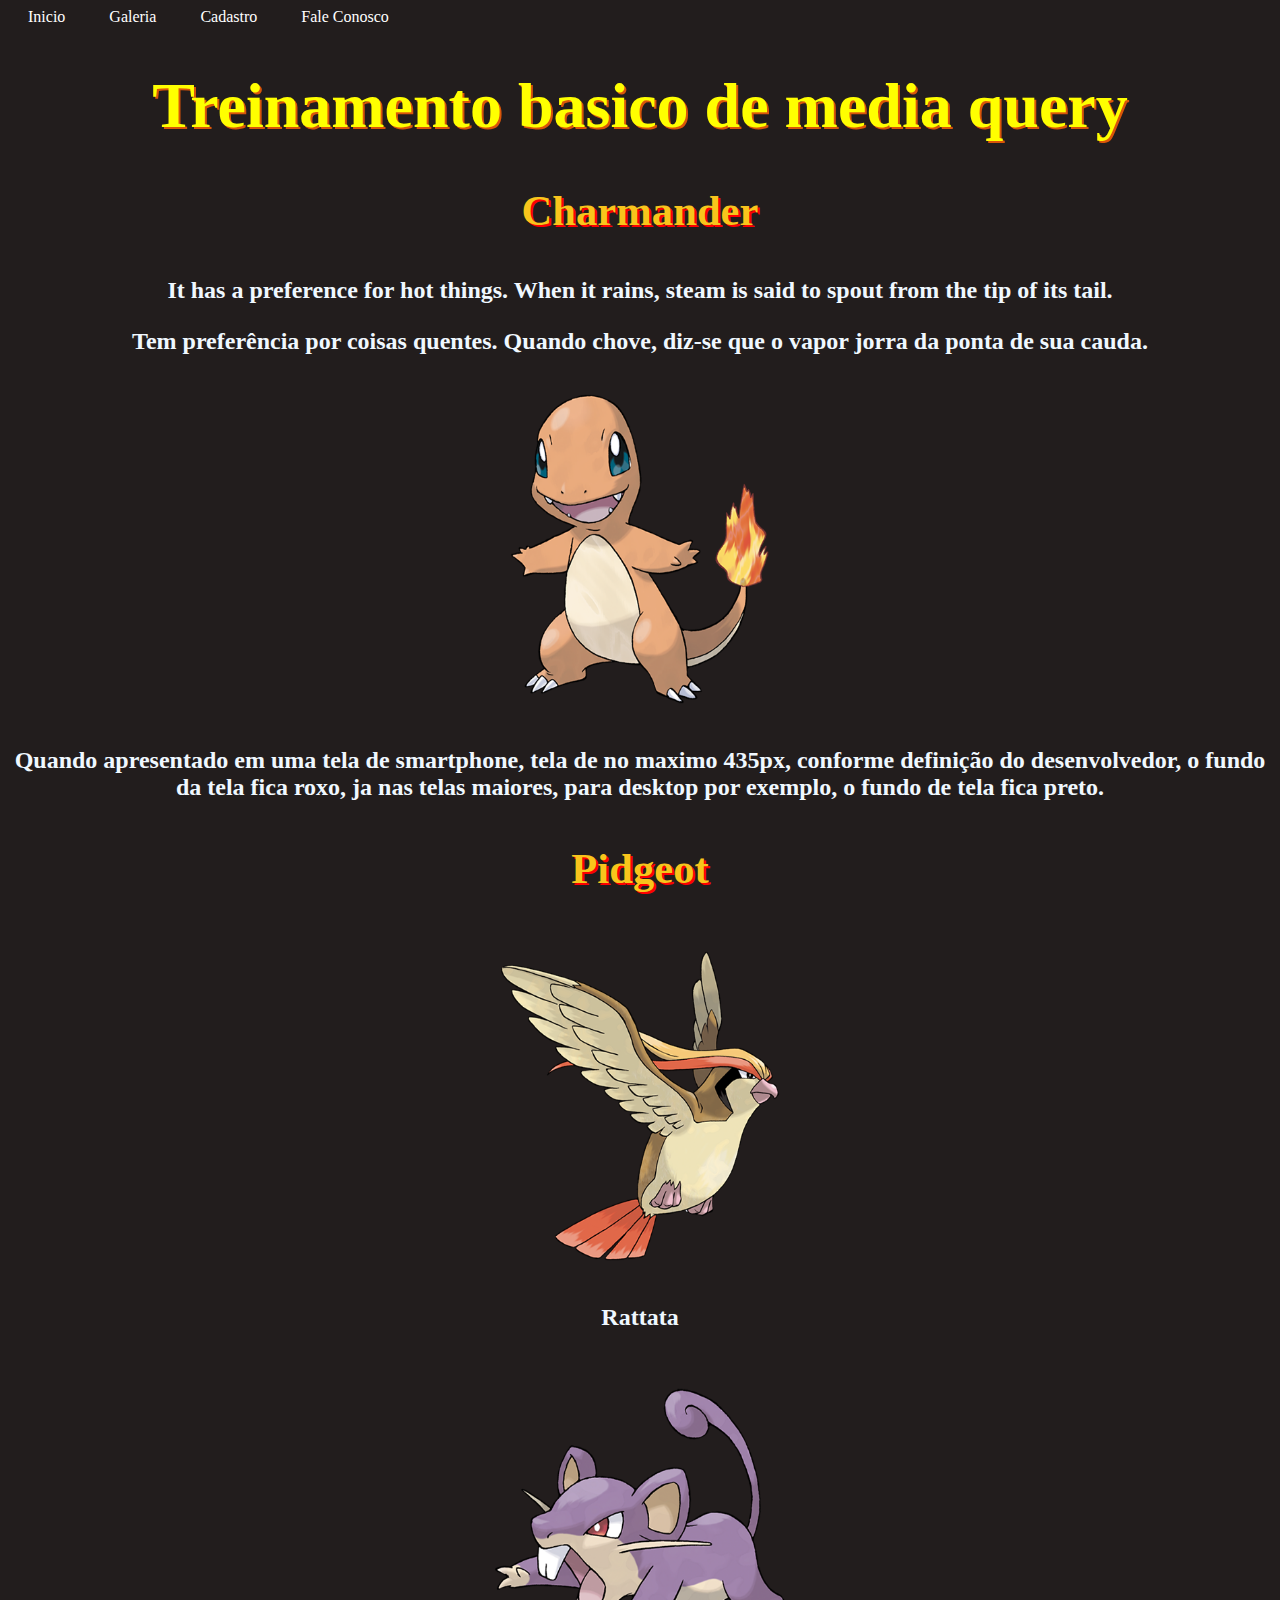
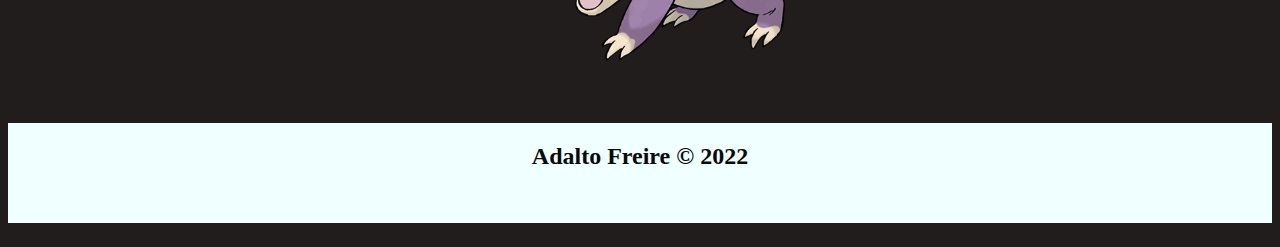
==== testando.html @ 739008d7 "Add files via upload" ====
<!DOCTYPE html>
<html lang="pt-br">
<head>
    <meta charset="UTF-8">
    <meta http-equiv="X-UA-Compatible" content="IE=edge">
    <meta name="viewport" content="width=device-width, initial-scale=1.0">
    <title>Media Query :-)</title>
    <link rel="stylesheet" href="testando.css">
</head>
<body>

    <nav>
        <a href="">Inicio</a>
        <a href="">Galeria</a>
        <a href="">Cadastro</a>
        <a href="">Fale Conosco</a>
    </nav>

    <h1>Treinamento basico de media query  </h1>

    <p class="p0">
        Charmander
    </p>
    
    <p>
       It has a preference for hot things. When it rains, steam is said to spout from the tip of its tail.
    </p>  

    <p>
       Tem preferência por coisas quentes. Quando chove, diz-se que o vapor jorra da ponta de sua cauda.
    </p>

    <div class="imgCharmander">
        <img src="imagens/charmander.png" alt="" width="320px" height="340px">
    </div>

    <p>
        Quando apresentado em uma tela de smartphone, tela de no maximo 435px, conforme definição do desenvolvedor, o fundo da tela fica roxo, ja nas telas maiores, para desktop por exemplo,
        o fundo de tela fica preto.

    </p>

    <p class="p1">
        Pidgeot
    </p>

    <div class="imgPidgeot">
        <img src="imagens/pidgeot.png" alt="" width="320px" height="340px" >
    </div>

    <p>
        Rattata 
    </p>

    <div class="imgRattata">
        <img src="imagens/rattata.png" alt="" width="320px" height="340px">
    </div>

 <footer>
     <p>Adalto Freire &copy; 2022</p>
 </footer>   

   
</body>
</html>
---- testando.css ----
body{
    background-color: rgb(34, 29, 29)                                                                         ;
}

nav > a{
    text-decoration: none;
    color: white;
    padding: 20px;
}

nav > a:hover{
    color: red;
}

h1{
    font-size: 48pt;
    color: yellow;
    text-align: center;
    text-shadow: 2px 2px rgb(218, 85, 9);
}

p{
    color: aliceblue;
    font-weight: bold;
    font-size: 18pt;
    text-align:center;

}
.imgCharmander{
    text-align: center;
}

.p0{
    font-size: 32pt;
    color: rgb(248, 197, 28);
    font-weight: bold;
    text-shadow: 2px 2px red;
}


.imgPidgeot{
    text-align: center;
    margin: auto;
   
}

.p1{
    font-size: 32pt;
    color: rgb(248, 197, 28);
    font-weight: bold;
    text-shadow: 2px 2px red;   
}


.imgRattata{
    text-align: center;
    margin: auto;
   
}

footer > p{
    background-color: azure;
    color: rgb(10, 10, 10);
    height: 60px;
    padding: 20px;
}



@media only screen and (max-width: 435px){
    body{
        background-color: blueviolet;
    }

    
nav > a{
    text-decoration: none;
    color: white;
    padding: 20px;
}


nav > a:hover{
    color: red;
}

    h1{
        font-size: 30pt;
        color: yellow;
        text-align: center;
    }

    p{
        color: aliceblue;
        font-weight: bold;
        font-size: 12pt;
        text-align:center;
    
    }

    .imgCharmander{
        text-align: center;
        margin: auto;
       
    }

    .p0{
        font-size: 32pt;
        color: rgb(248, 197, 28);
        font-weight: bold;
        text-shadow: 2px 2px red;
    }


    .imgPidgeot{
        text-align: center;
        margin: auto;
       
    }

    .p1{
        font-size: 32pt;
        color: rgb(248, 197, 28);
        font-weight: bold;
        text-shadow: 2px 2px red;   
    }

    .imgRattata{
        text-align: center;
        margin: auto;
       
    }
    
    
    
}
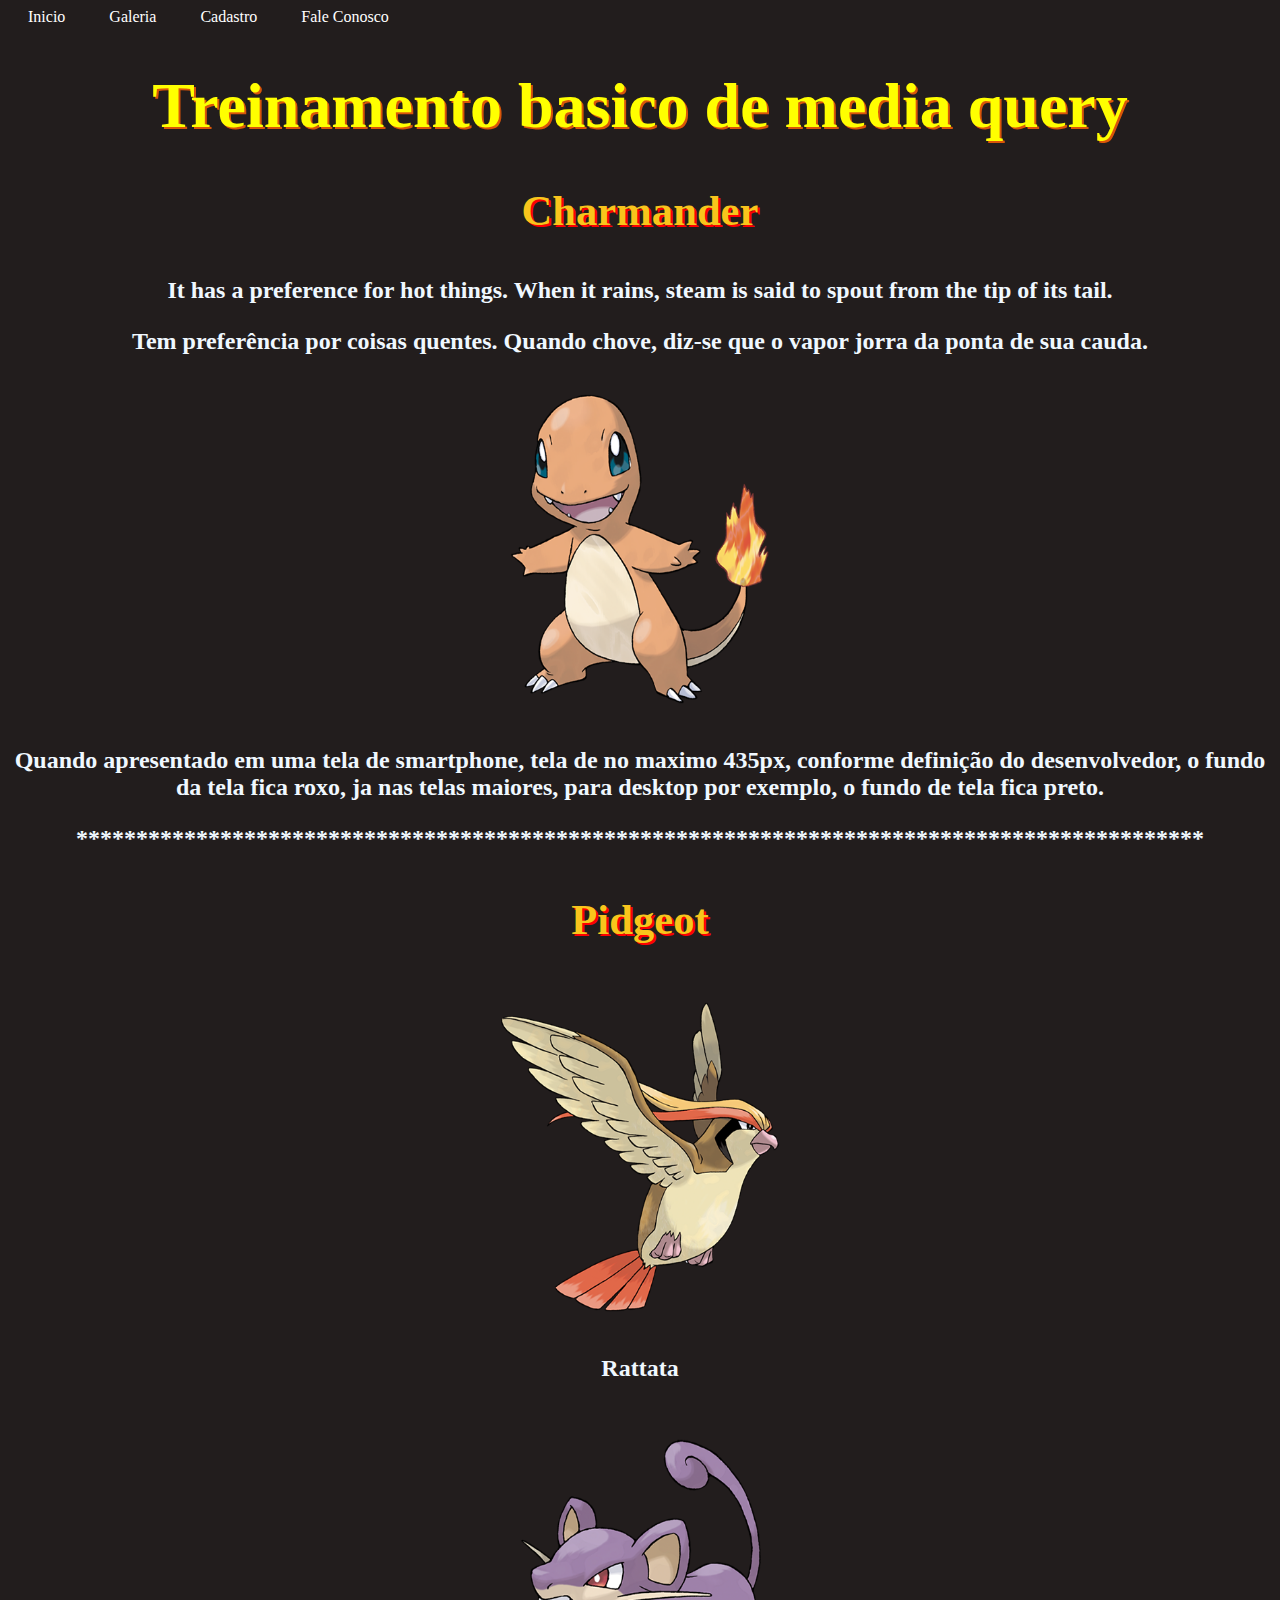
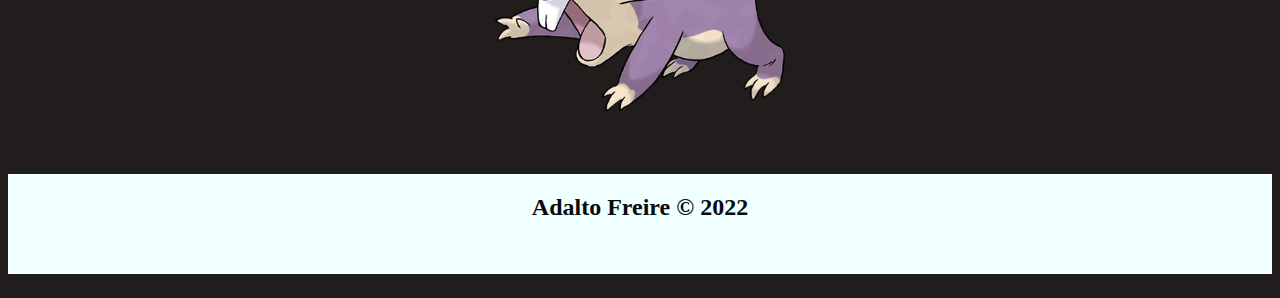
==== commit d1307b59: "Add files via upload" ====
--- a/testando.html
+++ b/testando.html
@@ -40,6 +40,8 @@
 
     </p>
 
+    <p>**********************************************************************************************</p>
+
     <p class="p1">
         Pidgeot
     </p>
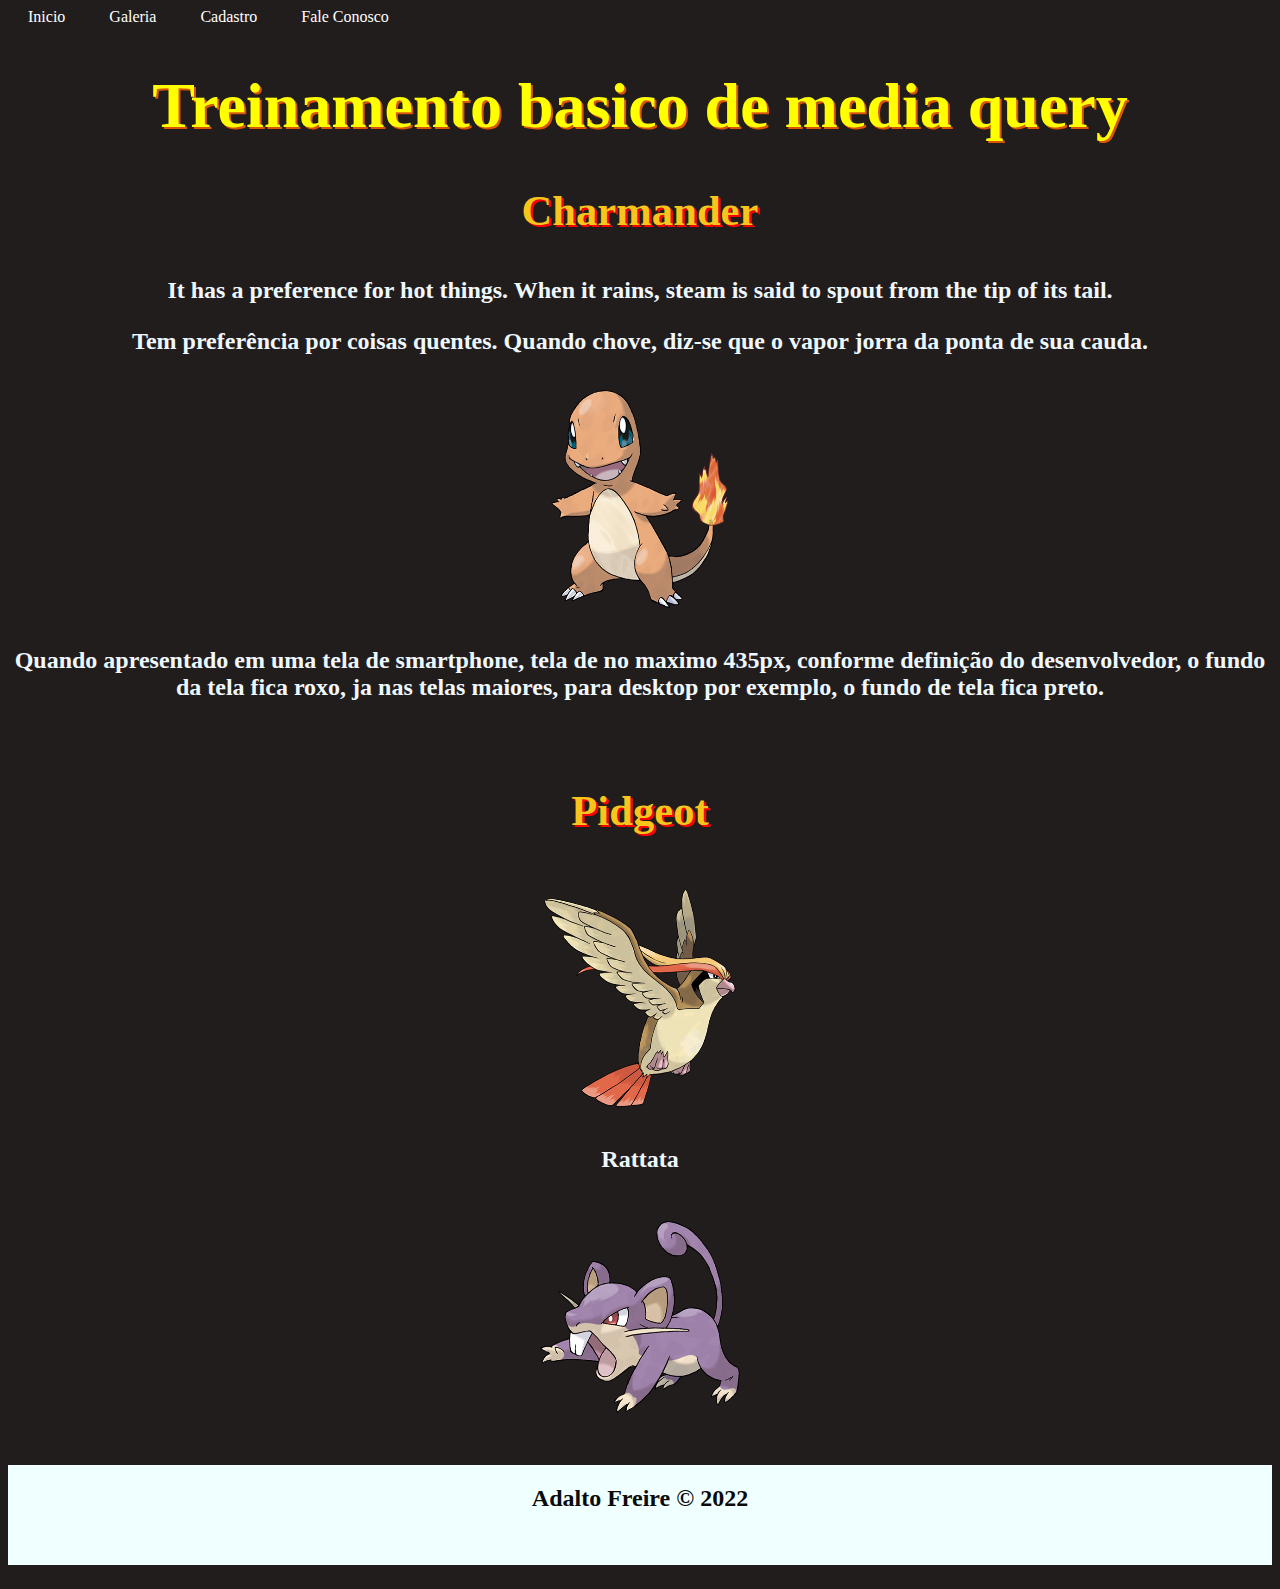
==== commit ae2389d0: "Add files via upload" ====
--- a/testando.html
+++ b/testando.html
@@ -31,7 +31,7 @@
     </p>
 
     <div class="imgCharmander">
-        <img src="imagens/charmander.png" alt="" width="320px" height="340px">
+        <img src="imagens/charmander.png" alt="" width="220pxx" height="240px">
     </div>
 
     <p>
@@ -40,14 +40,14 @@
 
     </p>
 
-    <p>**********************************************************************************************</p>
+    <br>
 
     <p class="p1">
         Pidgeot
     </p>
 
     <div class="imgPidgeot">
-        <img src="imagens/pidgeot.png" alt="" width="320px" height="340px" >
+        <img src="imagens/pidgeot.png" alt="" width="220px" height="240px" >
     </div>
 
     <p>
@@ -55,7 +55,7 @@
     </p>
 
     <div class="imgRattata">
-        <img src="imagens/rattata.png" alt="" width="320px" height="340px">
+        <img src="imagens/rattata.png" alt="" width="220px" height="240px">
     </div>
 
  <footer>
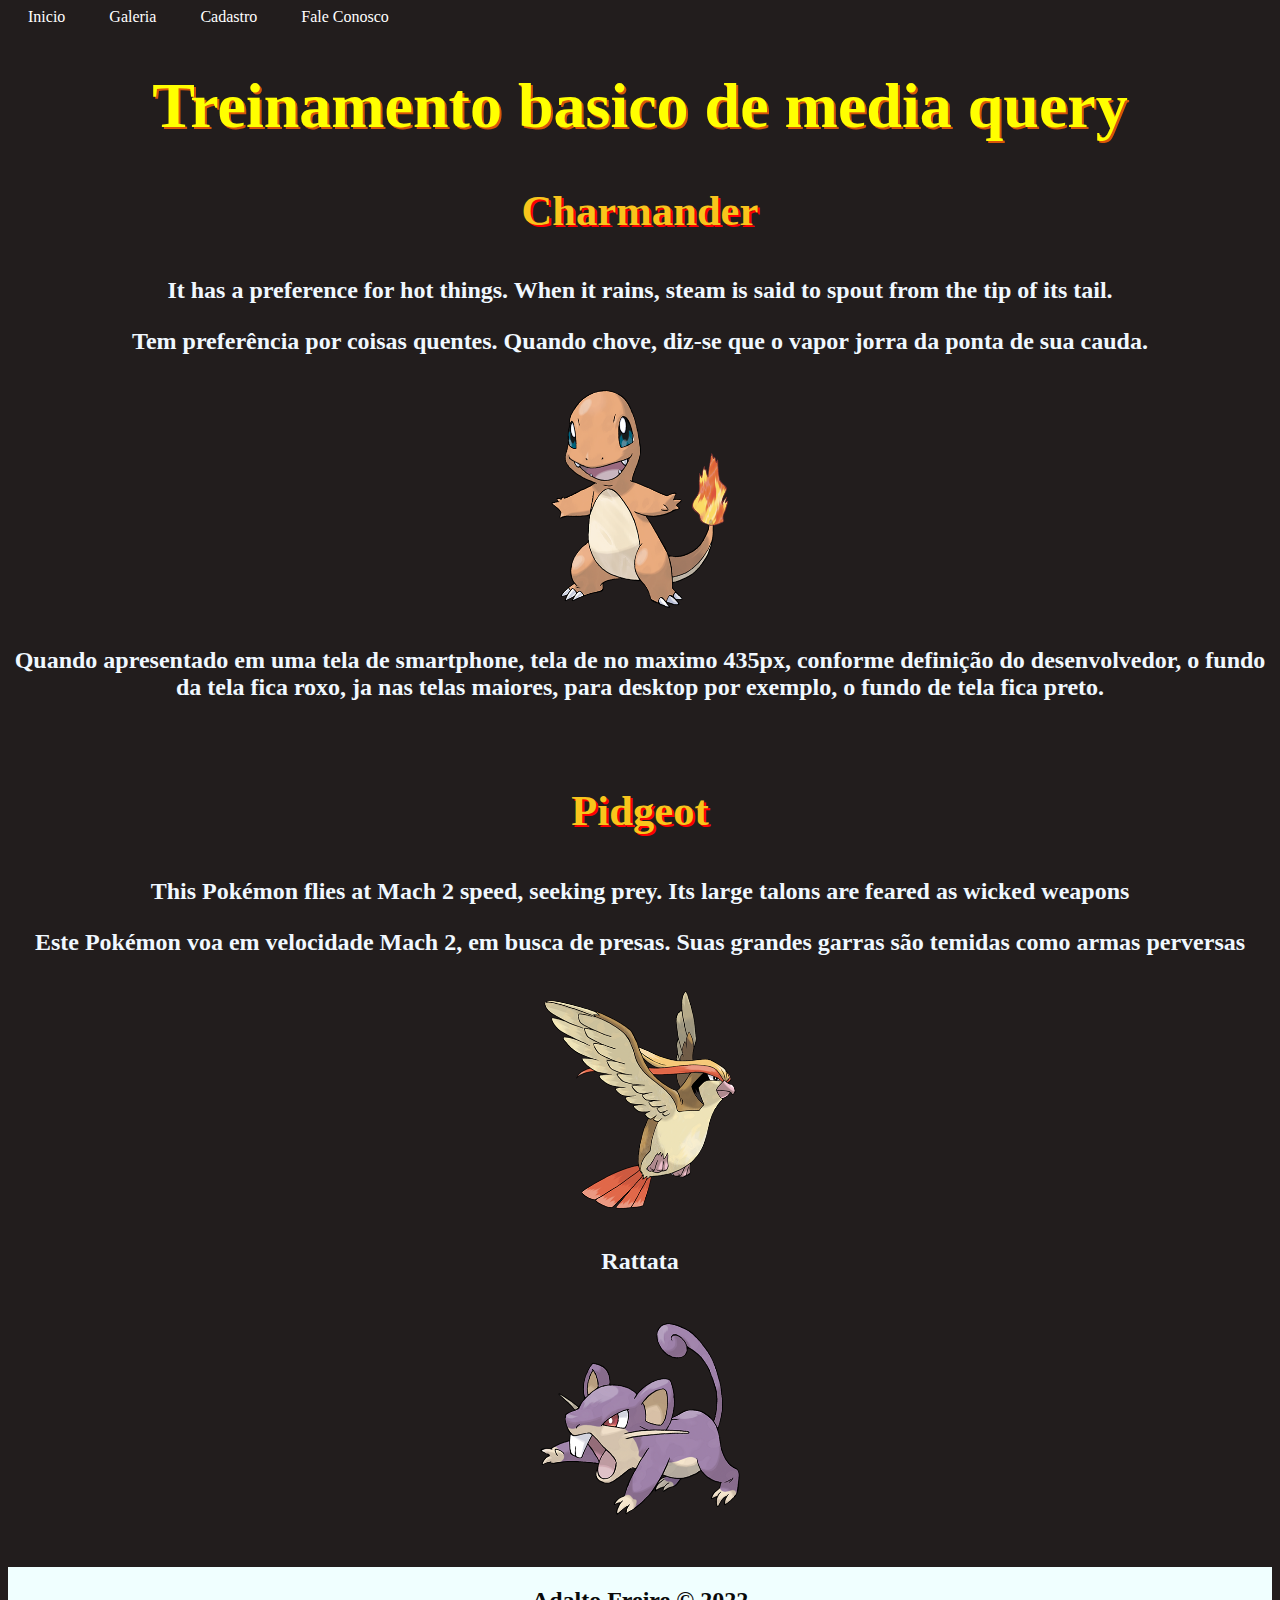
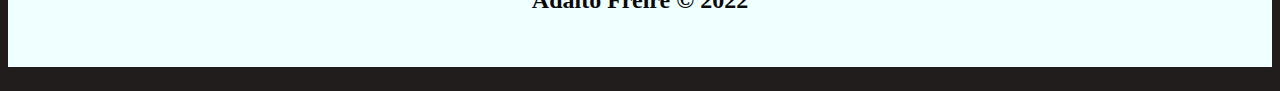
==== commit 429ac2ac: "Add files via upload" ====
--- a/testando.html
+++ b/testando.html
@@ -46,6 +46,14 @@
         Pidgeot
     </p>
 
+    <p>
+        This Pokémon flies at Mach 2 speed, seeking prey. Its large talons are feared as wicked weapons
+    </p>
+
+    <p>
+        Este Pokémon voa em velocidade Mach 2, em busca de presas. Suas grandes garras são temidas como armas perversas
+    </p>
+
     <div class="imgPidgeot">
         <img src="imagens/pidgeot.png" alt="" width="220px" height="240px" >
     </div>
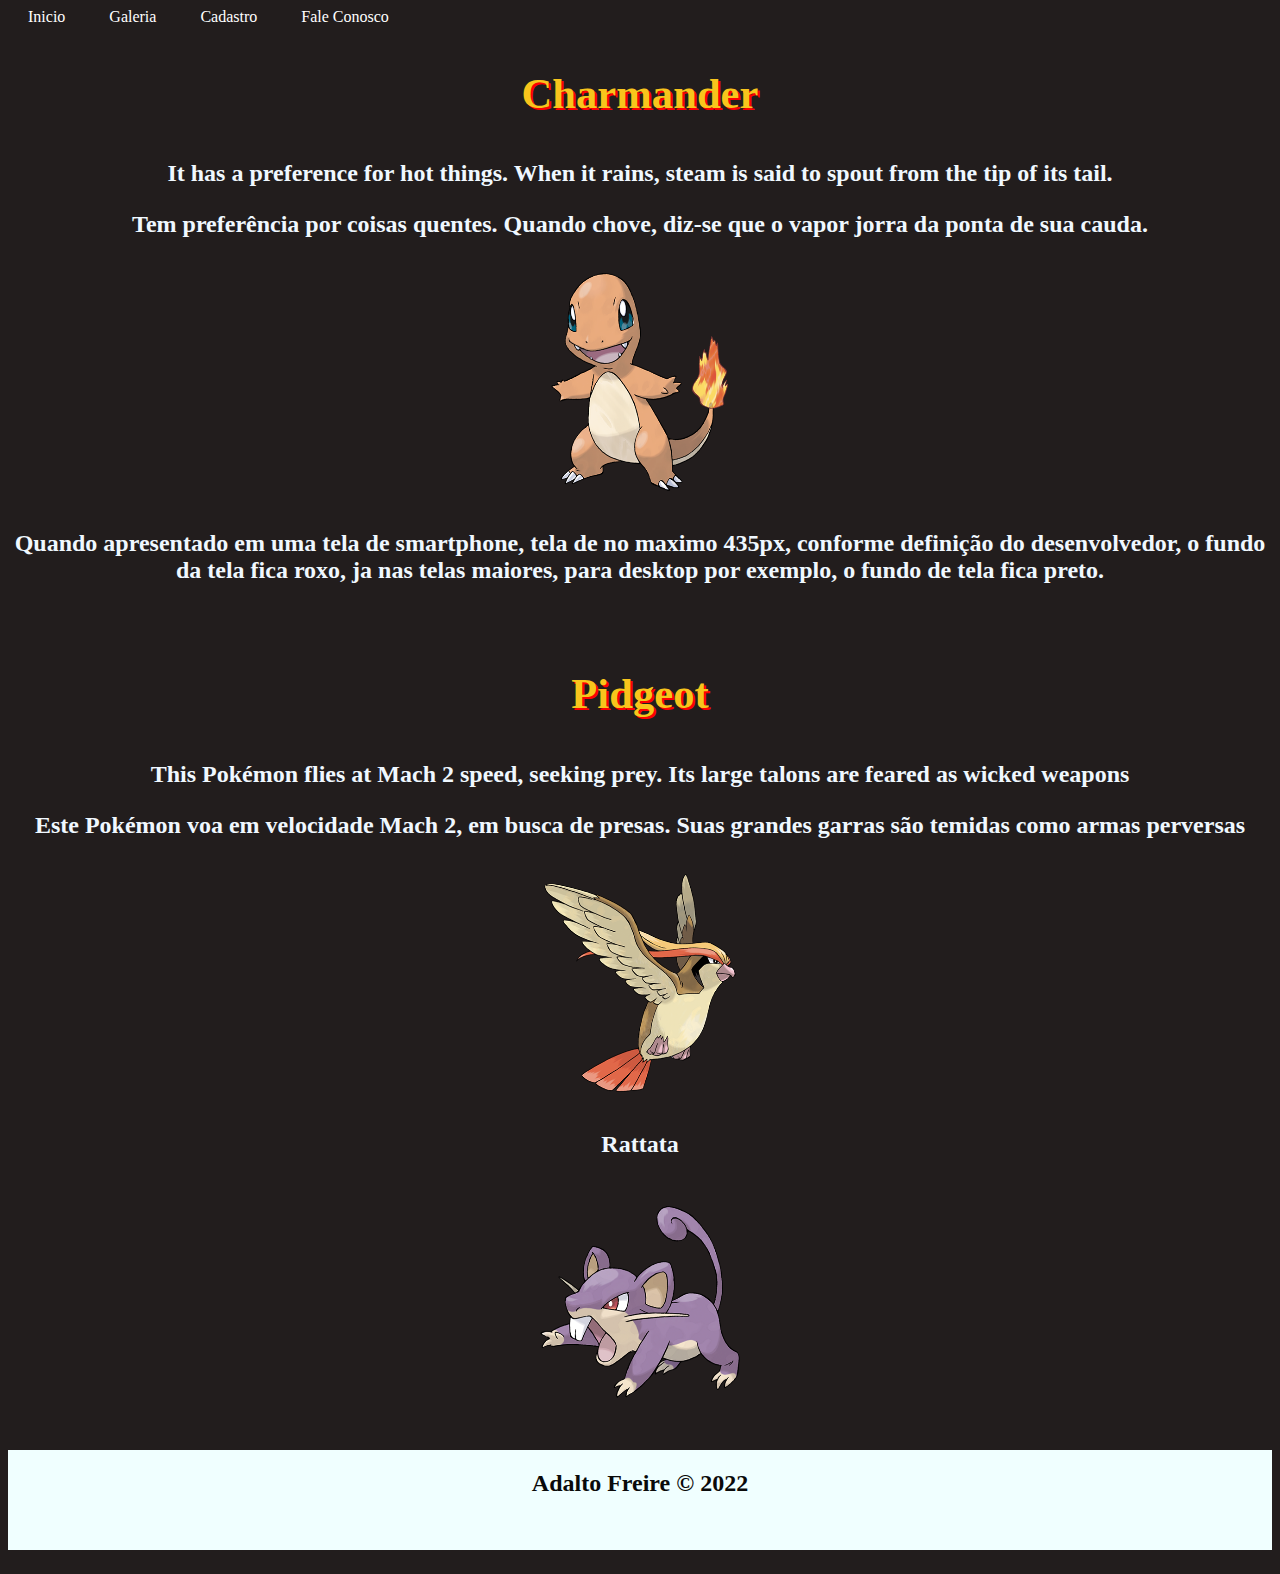
==== commit 0100c1d8: "Add files via upload" ====
--- a/testando.html
+++ b/testando.html
@@ -10,13 +10,13 @@
 <body>
 
     <nav>
-        <a href="">Inicio</a>
+        <a href="index.html">Inicio</a>
         <a href="">Galeria</a>
         <a href="">Cadastro</a>
         <a href="">Fale Conosco</a>
     </nav>
 
-    <h1>Treinamento basico de media query  </h1>
+   
 
     <p class="p0">
         Charmander
@@ -58,7 +58,7 @@
         <img src="imagens/pidgeot.png" alt="" width="220px" height="240px" >
     </div>
 
-    <p>
+    <p class="p2">
         Rattata 
     </p>
 
--- a/testando.css
+++ b/testando.css
@@ -10,13 +10,6 @@
 
 nav > a:hover{
     color: red;
-}
-
-h1{
-    font-size: 48pt;
-    color: yellow;
-    text-align: center;
-    text-shadow: 2px 2px rgb(218, 85, 9);
 }
 
 p{
@@ -67,16 +60,21 @@
 
 
 
+
 @media only screen and (max-width: 435px){
-    body{
-        background-color: blueviolet;
-    }
+  
+
+nav{
+    width: 100%;
+}    
 
     
 nav > a{
     text-decoration: none;
     color: white;
-    padding: 20px;
+    padding: 7px;
+    font-size: 10pt;
+    
 }
 
 
@@ -84,12 +82,7 @@
     color: red;
 }
 
-    h1{
-        font-size: 30pt;
-        color: yellow;
-        text-align: center;
-    }
-
+  
     p{
         color: aliceblue;
         font-weight: bold;
@@ -101,6 +94,7 @@
     .imgCharmander{
         text-align: center;
         margin: auto;
+        margin-right: 5px;
        
     }
 
@@ -130,6 +124,13 @@
         margin: auto;
        
     }
+
+    .p2{
+        font-size: 32pt;
+        color: rgb(248, 197, 28);
+        font-weight: bold;
+        text-shadow: 2px 2px red;   
+    }
     
     
     
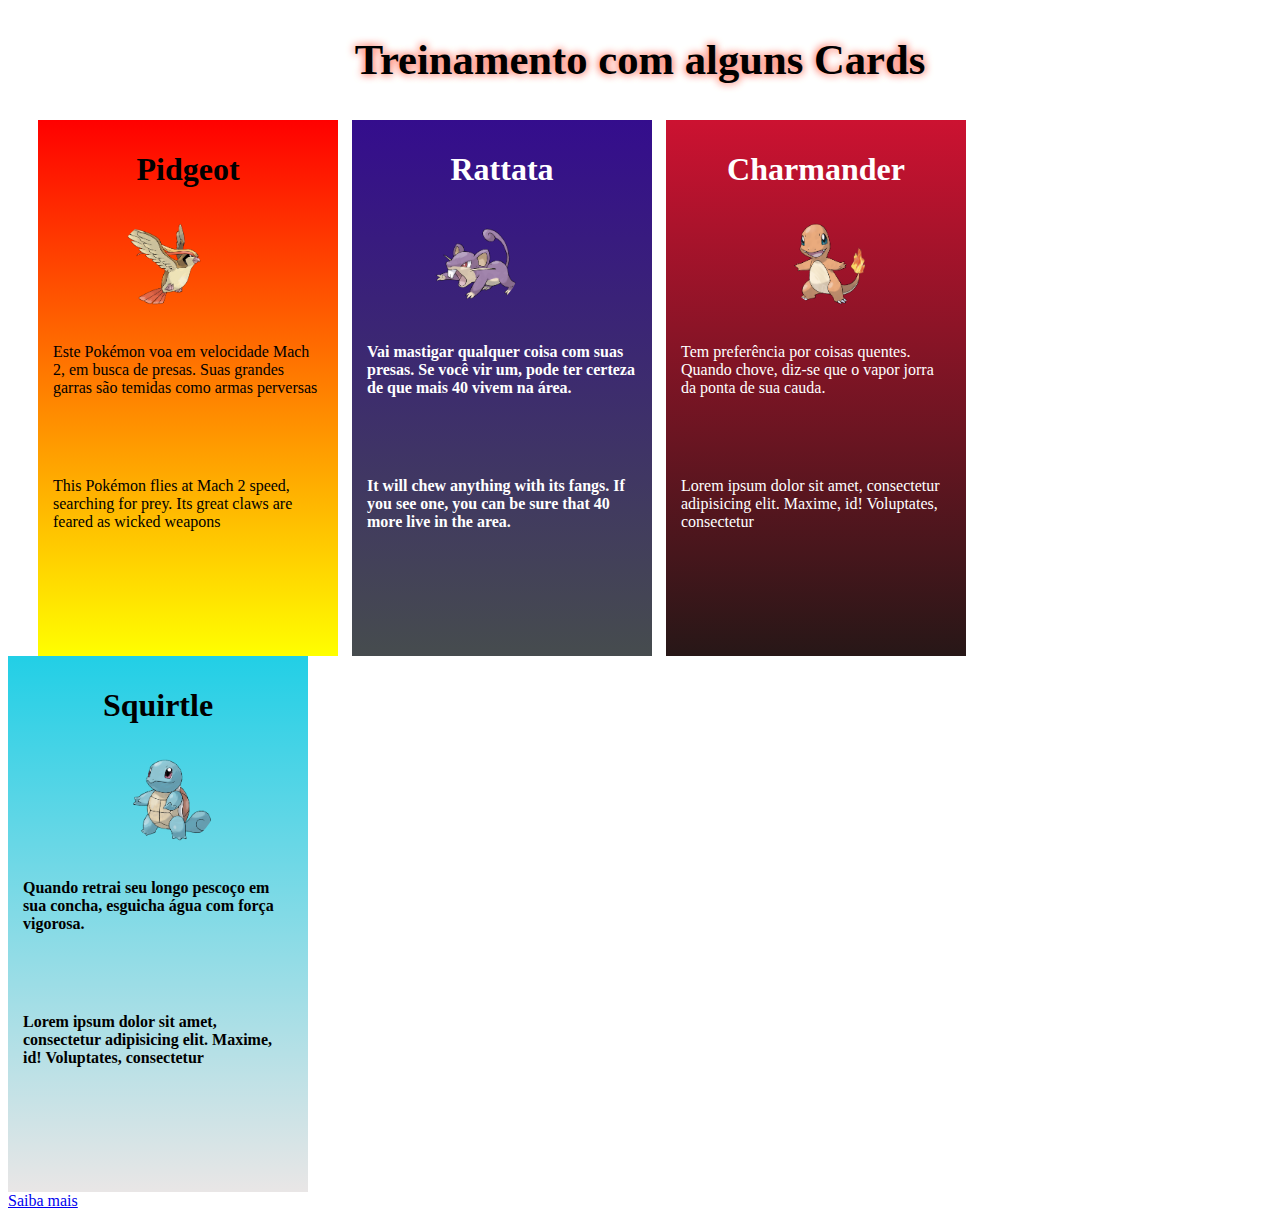
==== commit 0ac73d37: "Add files via upload" ====
--- a/testando.html
+++ b/testando.html
@@ -4,72 +4,77 @@
     <meta charset="UTF-8">
     <meta http-equiv="X-UA-Compatible" content="IE=edge">
     <meta name="viewport" content="width=device-width, initial-scale=1.0">
-    <title>Media Query :-)</title>
-    <link rel="stylesheet" href="testando.css">
+    <title>Pokemon &reg;</title>
+    <link rel="shortcut icon" href="imagens/pokebolaIcon.png" type="image/x-icon">
+    <link rel="stylesheet" href="normalize.css">
 </head>
 <body>
 
-    <nav>
-        <a href="index.html">Inicio</a>
-        <a href="">Galeria</a>
-        <a href="">Cadastro</a>
-        <a href="">Fale Conosco</a>
-    </nav>
+    <h2>Treinamento com alguns Cards</h2>
 
-   
+    <div id="box">
+        <h1>Pidgeot</h1>
+        <img src="imagens/pidgeot.png" alt="" height="88px" width="88px">
+        
+        <p>Este Pokémon voa em velocidade Mach 2, em busca de presas. Suas grandes garras são temidas      como armas perversas            
+        </p>
 
-    <p class="p0">
-        Charmander
-    </p>
-    
-    <p>
-       It has a preference for hot things. When it rains, steam is said to spout from the tip of its tail.
-    </p>  
+        <br>
 
-    <p>
-       Tem preferência por coisas quentes. Quando chove, diz-se que o vapor jorra da ponta de sua cauda.
-    </p>
+        <p>
+            This Pokémon flies at Mach 2 speed, searching for prey. Its great claws are feared as wicked weapons
+        </p>
 
-    <div class="imgCharmander">
-        <img src="imagens/charmander.png" alt="" width="220pxx" height="240px">
+
+
     </div>
 
-    <p>
-        Quando apresentado em uma tela de smartphone, tela de no maximo 435px, conforme definição do desenvolvedor, o fundo da tela fica roxo, ja nas telas maiores, para desktop por exemplo,
-        o fundo de tela fica preto.
 
-    </p>
+
+    <div id="box2">
+        <h1>Rattata</h1>
+        <img src="imagens/rattata.png" alt="" height="88px" width="88px">
+        <p>
+            Vai mastigar qualquer coisa com suas presas. Se você vir um, pode ter certeza de que mais 40 vivem na área.
+        </p>
+
+        <br>
+
+        <p>
+            It will chew anything with its fangs. If you see one, you can be sure that 40 more live in the area.  
+        </p>
+    </div>
+
+    <div id="box3">
+        <h1>Charmander</h1>
+        <img src="imagens/charmander.png" alt="" height="88px" width="88px">
+        <p>Tem preferência por coisas quentes. Quando chove, diz-se que o vapor jorra da ponta de sua cauda.</p>
+
+        <br>
+
+        <p>
+            Lorem ipsum dolor sit amet, consectetur adipisicing elit. Maxime, id! Voluptates, consectetur 
+        </p>
+
+    </div>
+
+    <div id="box4">
+        <h1>Squirtle</h1>
+        <img src="imagens/squirtle.png" alt="" height="88px" width="88px">
+        <p>Quando retrai seu longo pescoço em sua concha, esguicha água com força vigorosa.</p>
+
+        <br>
+
+        <p>
+            Lorem ipsum dolor sit amet, consectetur adipisicing elit. Maxime, id! Voluptates, consectetur 
+        </p>
+    </div> 
 
     <br>
 
-    <p class="p1">
-        Pidgeot
-    </p>
-
-    <p>
-        This Pokémon flies at Mach 2 speed, seeking prey. Its large talons are feared as wicked weapons
-    </p>
-
-    <p>
-        Este Pokémon voa em velocidade Mach 2, em busca de presas. Suas grandes garras são temidas como armas perversas
-    </p>
-
-    <div class="imgPidgeot">
-        <img src="imagens/pidgeot.png" alt="" width="220px" height="240px" >
-    </div>
-
-    <p class="p2">
-        Rattata 
-    </p>
-
-    <div class="imgRattata">
-        <img src="imagens/rattata.png" alt="" width="220px" height="240px">
-    </div>
-
- <footer>
-     <p>Adalto Freire &copy; 2022</p>
- </footer>   
-
-   
+    <div class="saibaMais">
+        <a href="testando.html">Saiba mais</a>
+    </div>    
+    
 </body>
 </html>